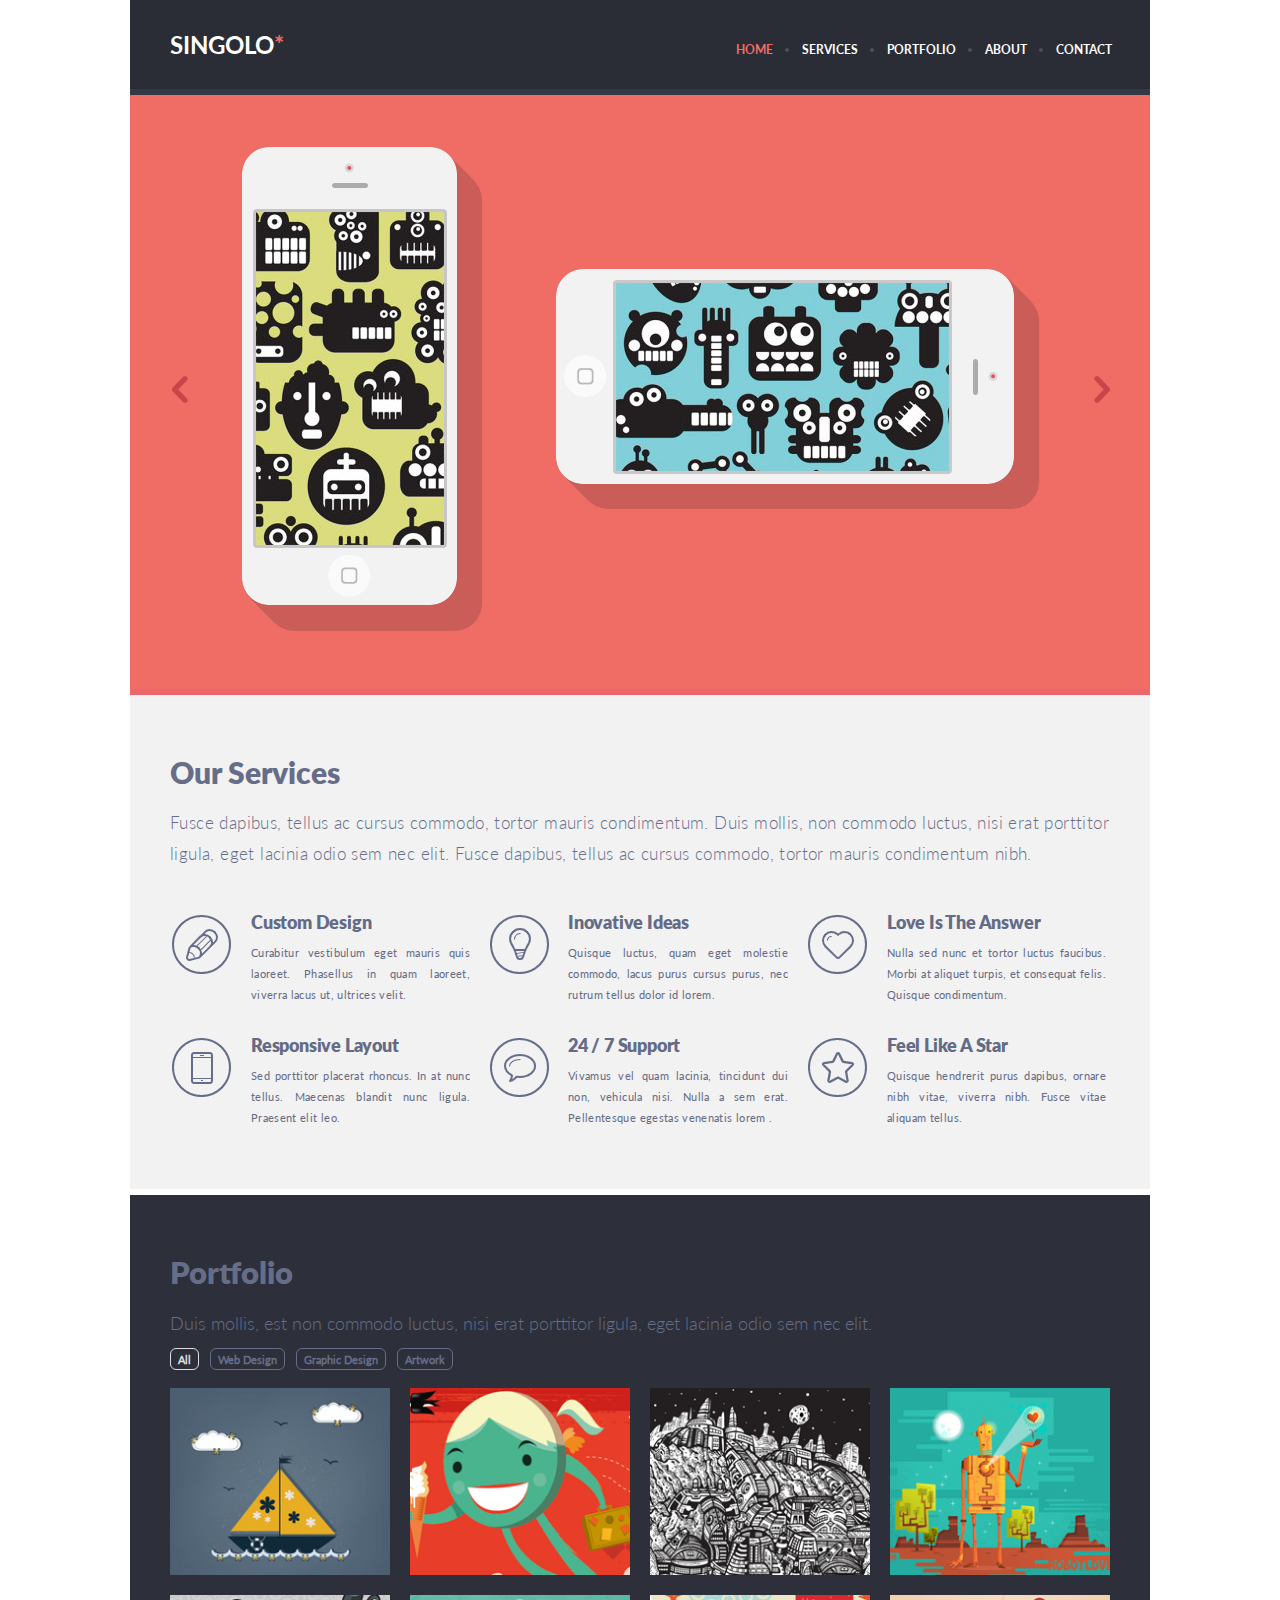
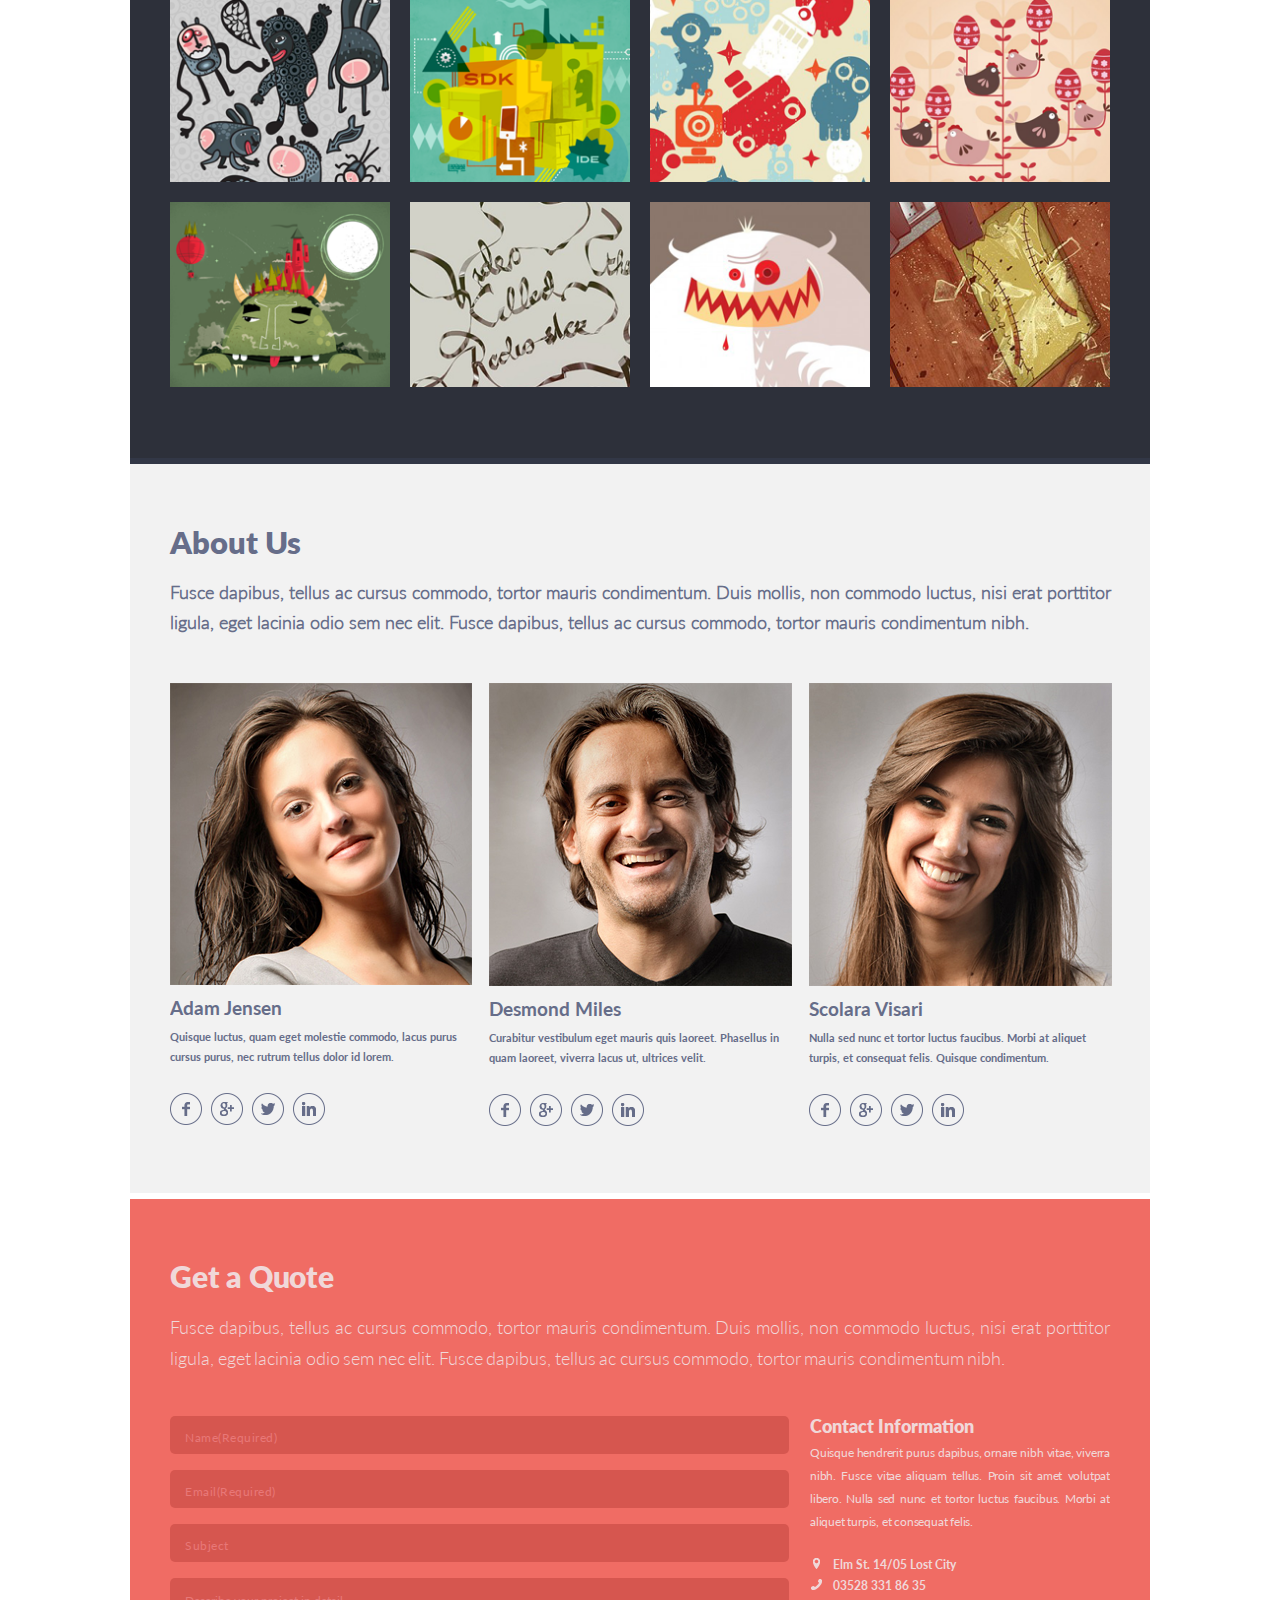
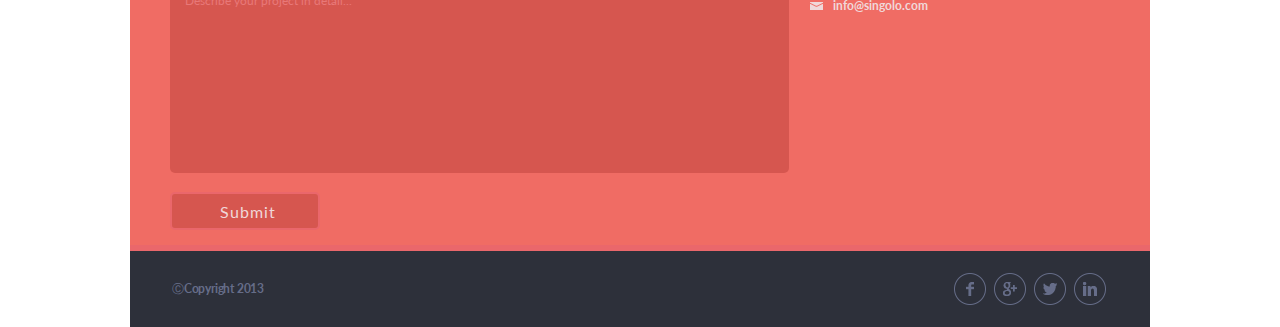
==== index.html @ 8b6590b0 "fix: final version" ====
<!DOCTYPE html>
<html lang="en">
<head>
    <meta charset="UTF-8">
    <meta name="viewport" content="width=device-width, initial-scale=1.0">
    <link rel="stylesheet" type="text/css" href="style.css">
    <title>Singolo</title>
</head>
<body>
    <header class="header">
        <div class="wrapper">
            <h1 class="logo">SINGOLO<span>*</span></h1>
            <nav class="header__navigation">
                <ul class="navigation">
                    <li class="navigation_item"><a href="#"><span>HOME</span></a></li>
                    <li class="navigation_item"><a href="#services"><span>SERVICES</span></a></li>
                    <li class="navigation_item"><a href="#portfolio"><span>PORTFOLIO</span></a></li>
                    <li class="navigation_item"><a href="#about"><span>ABOUT</span></a></li>
                    <li class="navigation_item"><a href="#contact"><span>CONTACT</span></a></li>
                </ul>
            </nav>
        </div>
    </header>
    <main>
        <section class="slider">
            <div class="wrapper">
                <img class="slider_left"  src="./assets/slider_left.png">
                <img class="phone_vertical"  src="./assets/phone_vertical.png">
                <img class="phone_horizontal"  src="./assets/phone_horizontal.png">
                <img class="slider_right"  src="./assets/slider_right.png">
            </div>
        </section>
        <section class="our-services" id="services">
            <div class="wrapper">
                <h2 class="services__title">Our Services</h2>
                <p class="services__text">Fusce dapibus, tellus ac cursus commodo, tortor mauris condimentum. 
                    Duis mollis, non commodo luctus, nisi erat porttitor ligula, eget lacinia odio sem nec elit. 
                    Fusce dapibus, tellus ac cursus commodo, tortor mauris condimentum nibh.</p>
                <div class="services">
                    <div class="service">
                        <img src="./assets/pen.png">
                        <h3 class="service__topic">Custom Design</h3>
                        <p class="service__info">Curabitur vestibulum eget mauris quis laoreet. 
                            Phasellus in quam laoreet, viverra lacus ut, ultrices velit.</p>
                    </div>
                    <div class="service">
                        <img src="./assets/lightbulb.png">
                        <h3 class="service__topic">Inovative Ideas</h3>
                        <p class="service__info">Quisque luctus, quam eget molestie commodo,
                             lacus purus cursus purus, nec rutrum tellus dolor id lorem.</p>
                    </div>
                    <div class="service last">
                        <img src="./assets/heart.png">
                        <h3 class="service__topic">Love Is The Answer</h3>
                        <p class="service__info">Nulla sed nunc et tortor luctus faucibus. 
                            Morbi at aliquet turpis, et consequat felis. Quisque condimentum.</p>
                    </div>
                    <div class="service">
                        <img src="./assets/phone.png">
                        <h3 class="service__topic">Responsive Layout</h3>
                        <p class="service__info">Sed porttitor placerat rhoncus. In at nunc tellus. 
                            Maecenas blandit nunc ligula. Praesent elit leo.</p>
                    </div>
                    <div class="service">
                        <img src="./assets/bubble.png">
                        <h3 class="service__topic">24 / 7 Support</h3>
                        <p class="service__info">Vivamus vel quam lacinia, tincidunt dui non, vehicula nisi.
                             Nulla a sem erat. Pellentesque egestas venenatis lorem .</p>
                    </div>
                    <div class="service last">
                        <img src="./assets/star.png">
                        <h3 class="service__topic">Feel Like A Star</h3>
                        <p class="service__info">Quisque hendrerit purus dapibus, ornare nibh vitae, viverra nibh.
                             Fusce vitae aliquam tellus.</p>
                    </div>
                </div>
            </div>
        </section>
        <section class="portfolio" id="portfolio">
            <div class="wrapper2">
                <h2 class="portfolio__title">Portfolio</h2>
                <p class="portfolio__text">Duis mollis, est non commodo luctus, nisi erat porttitor ligula, eget lacinia odio sem nec elit.</p>
                <div class="tags">
                    <span class="tag tag__selected">All</span>
                    <span class="tag tag__bordered">Web Design</span>
                    <span class="tag tag__bordered">Graphic Design</span>
                    <span class="tag tag__bordered">Artwork</span>
                </div>
                <div class="layout-4-column">
                    <img class="portfolio__image" src="./assets/img/p-1.png">
                    <img class="portfolio__image" src="./assets/img/p-2.png">
                    <img class="portfolio__image" src="./assets/img/p-3.png">
                    <img class="portfolio__image" src="./assets/img/p-4.png">
                    <img class="portfolio__image" src="./assets/img/p-5.png">
                    <img class="portfolio__image" src="./assets/img/p-6.png">
                    <img class="portfolio__image" src="./assets/img/p-7.png">
                    <img class="portfolio__image" src="./assets/img/p-8.png">
                    <img class="portfolio__image" src="./assets/img/p-9.png">
                    <img class="portfolio__image" src="./assets/img/p-10.png">
                    <img class="portfolio__image" src="./assets/img/p-11.png">
                    <img class="portfolio__image" src="./assets/img/p-12.png">
                    <img class="portfolio__image" src="./assets/img/p-12.png">
                    <img class="portfolio__image" src="./assets/img/p-12.png">
                </div>
            </div>
        </section>
        <section class="about-us" id="about">
            <div class="wrapper2">
                <h2 class="about-us__title">About Us</h2>
                <p class="about-us__text">Fusce dapibus, tellus ac cursus commodo, tortor mauris condimentum. Duis mollis, non commodo luctus, nisi erat porttitor ligula, eget lacinia odio sem nec elit. Fusce dapibus, tellus ac cursus commodo, tortor mauris condimentum nibh.</p>
                <div class="layout-3-column">
                    <div class="employee">
                        <img src="/assets/img/a-1.png">
                        <h3 class="employee__name">Adam Jensen</h3>
                        <p>Quisque luctus, quam eget molestie commodo, lacus purus cursus purus, nec rutrum tellus dolor id lorem.</p>
                        <div class="social__icon">
                            <img src="/assets/facebook.png">
                            <img src="/assets/google.png">
                            <img src="/assets/twitter.png">
                            <img src="/assets/linkedin.png">
                        </div>
                    </div>
                    <div class="employee">
                        <img src="/assets/img/a-2.png">
                        <h3 class="employee__name">Desmond Miles</h3>
                        <p>Curabitur vestibulum eget mauris quis laoreet. Phasellus in quam laoreet, viverra lacus ut, ultrices velit.</p>
                        <div class="social__icon">
                            <img src="/assets/facebook.png">
                            <img src="/assets/google.png">
                            <img src="/assets/twitter.png">
                            <img src="/assets/linkedin.png">
                        </div>
                    </div>
                    <div class="employee">
                        <img src="/assets/img/a-3.png">
                        <h3 class="employee__name">Scolara Visari</h3>
                        <p>Nulla sed nunc et tortor luctus faucibus. Morbi at aliquet turpis, et consequat felis. Quisque condimentum.</p>
                        <div class="social__icon">
                            <img src="/assets/facebook.png">
                            <img src="/assets/google.png">
                            <img src="/assets/twitter.png">
                            <img src="/assets/linkedin.png">
                        </div>
                    </div>
                </div>
            </div>
        </section>
        <section class="get-a-quote" id="contact">
            <div class="wrapper">
                <h2 class="get-a-quote__title">Get a Quote</h2>
                <p class="get-a-quote__description">Fusce dapibus, tellus ac cursus commodo, tortor mauris condimentum. Duis mollis, non commodo luctus, nisi erat porttitor ligula, eget lacinia odio sem nec elit. Fusce dapibus, tellus ac cursus commodo, tortor mauris condimentum nibh.</p>
                <div class="layout-2-column">
                    <form class="get-a-quote__form">
                        <div><input type="text" name="name" placeholder="Name(Required)" required></div>
                        <div><input type="email" name="email" placeholder="Email(Required)" required></div>
                        <div><input type="text" name="subject" placeholder="Subject"></div>
                        <textarea  name="descritrion" placeholder="Describe your project in detail..."  rows="10"></textarea>
                        <div><input type="submit" name="submit" value="Submit"></div>
                    </form>
                    <div class="get-a-quote__content">
                        <h3 class="contetn__title">Contact Information</h3>
                        <p class="content__description">Quisque hendrerit purus dapibus, ornare nibh vitae, viverra nibh. Fusce vitae aliquam tellus. Proin sit amet volutpat libero. Nulla sed nunc et tortor luctus faucibus. Morbi at aliquet turpis, et consequat felis.</p>
                        <div class="contacts">
                            <div><img src="./assets/location_mini.png" alt=""></div> <a href="Elm St. 14/05 Lost City">Elm St. 14/05 Lost City</a>
                        </div>
                        <div class="contacts">
                            <div><img src="./assets/phone_mini.png" alt=""></div> <a href="tel: +035283318635">03528 331 86 35</a>
                        </div>
                        <div class="contacts">
                            <div><img src="assets/mail_mini.png" alt=""></div> <a href="mailto: info@singolo.com">info@singolo.com</a>
                        </div>
                    </div>
                </div>
            </div>
        </section>
    </main>
    <footer class="footer">
        <div class="wrapper">
            <p class="rights">ⒸCopyright 2013</p>
            <div class="social-networks">
                <a href="#"><img src="./assets/facebook.png" alt="facebook"></a>
                <a href="#"><img src="./assets/google.png" alt="google"></a>
                <a href="#"><img src="./assets/twitter.png" alt="twitter"></a>
                <a href="#"><img src="./assets/linkedin.png" alt="linkedin"></a>
            </div>
        </div>  
    </footer>    
</body>
</html>
---- style.css ----
@import './fonts.css';

* {
    margin: 0;
    padding: 0;
    font-family: LatoBold, sans-serif;
    box-sizing: border-box;
    color: rgb(102, 109, 137);
}
a {
    text-decoration: none;
}
html {
    font-size: 10px;
}

body {
    font-size: 1.6rem;
}
.logo {
    color: #ffffff;
    font-family: LatoBold, sans-serif;
    font-size: 2.4rem;
    letter-spacing: 0px;
    cursor: default;   
}
.header .wrapper {
    width: 1020px;
    margin: 0 auto;
    padding: 0 40px;
    height: 89px;
    display: flex;
    justify-content: space-between;
    align-items: center;
    background-color: #2a2d36;
    box-shadow: 0px 6px 0px #343947;
    z-index: 5;
    position: relative;
}

.header__navigation{
    margin-right: -4px;
    margin-top: 10px;
}

.navigation {
    display: flex;
    font-size: 1.2rem;
    letter-spacing: 0px;
}

.navigation_item {
    margin-left: 10px;
    margin-right: 2px;
    list-style-position: inside;
    color: #494e61;
}

.navigation_item span {
    transition: color, 0.5s;
    color: #fff;
}

.navigation_item span:hover {
    cursor: pointer;
    color: #f06d66;
}

.navigation_item:first-child span {
    color: #f06d66;
}

.navigation_item:first-child {
    list-style: none;
}

.logo span {
    color: #f06d66;
}

.slider .wrapper {
    height: 600px;
    display: flex;
    justify-content: space-between;
    align-items: center;

    background-color: #f06d66;
    box-shadow: 0px 6px 0px #ea676b;
    z-index: 4;
    position: relative;

    width: 1020px;
    margin: 0 auto;
    padding: 0 40px;
}

.slider_left {
    margin: 0 0 0 2px;
    cursor: pointer; 
    
}

.phone_vertical {
    margin: 0 0 0 -12px;  
}

.slider_right {
    margin: 0 0 0 10px; 
    cursor: pointer;
}

.slider_right:hover {
    transform: scale(1);
    filter: brightness(2);
}

.slider_left:hover {
    transform: scale(1);
    filter: brightness(2);
}


.our-services .wrapper {
    height: 500px;
    display: flex;
    flex-direction: column;

    background-color: #f2f2f2;
    box-shadow: 0px 6px 0px #ffffff;
    
    position: relative;

    width: 1020px;
    margin: 0 auto;
    padding: 0 40px;
}

.services__title {
    margin-top: 65px;
    color: #666d89;
    font-family: LatoBlack, sans-serif;
    font-size: 3rem;
    font-weight: 900;
    letter-spacing: 0px;
    cursor: default;
}

.services__text {
    color: #666d89;
    font-family: LatoLight, sans-serif;
    font-size: 1.7rem;
    cursor: default;
    line-height: 1.8;
    margin-top: 18px;
    margin-bottom: 42px;
    font-weight: 300;
    letter-spacing: 0.4px;
}

.services {
    display: flex;
    flex-direction: row;
    flex-wrap: wrap;
}

.service {
    width: 300px;
    height: 109px;
    margin-right: 18px;
    margin-bottom: 14px;
}

.service img {
    float: left;
    margin: 3px 18px 40px 1px;
}

.service img:hover {
   filter: brightness(0);
   cursor: pointer; 
}

.service__topic {
    font-size: 1.8rem;
    letter-spacing: -0.2px;
    font-weight: 900;
    font-family: LatoBlack, sans-serif;
    cursor: default;
    color: #646b86;
}

.service__info {
    margin-top: 10px;
    margin-bottom: 15px;
    height: 65px;
    overflow: hidden;
    font-size: 1.1rem;
    font-weight: 400;
    text-align: justify;
    letter-spacing: 0.35px;
    line-height: 1.9;
    font-family: LatoRegular, sans-serif;
    cursor: default;
    color: #646b86;
}

.last{
    margin-right: 0px; 
} 

.portfolio .wrapper2 {
    width: 1020px;
    height: 875px;
    margin: 0 auto;
    background-color: rgb(45, 48, 58);
    border-bottom: rgb(50, 55, 70) solid 6px;
}
.portfolio__title{
   padding-top: 65px; 
   font-size: 30.5px;
   margin-left: 40px; 
   font-family: LatoBlack, sans-serif;
   font-weight: 790px;
   
}
.portfolio__text {
    font-family: LatoLight, sans-serif;
    font-size: 17.5px;
    padding-top: 22.5px;
    margin-left: 40px;
}
.tags {
    padding-top: 14px;
    margin-left: 40px;      
}
.tag {
    font-family: LatoRegular, sans-serif;
    font-size: 11.4px;
    font-weight: 800;
    padding: 3.8px 7px;
    border: 1px solid rgb(102, 109, 137);
    border-radius: 6px;
    margin-right: 7px;
}
.tag:hover {
    cursor: pointer;
    color: rgb(222, 222, 222);
    border-color: rgb(222, 222, 222);
}
.tag__selected {
    border-color: rgb(222, 222, 222);
    color: rgb(222, 222, 222);
}
.layout-4-column {
    display: flex;
    flex-wrap: wrap;   
    justify-content: center;
    padding-top: 11.8px;
    overflow: hidden;
    height: 620px;  
}
.portfolio__image {    
    overflow: hidden;
    width: 240px;
    height: 207px;
    padding: 10px;
}
.about-us .wrapper2 {
    width: 1020px;
    height: 735px;
    margin: 0 auto;
    background-color: rgb(242, 242, 242);
    border-bottom: white solid 6px;
}
.layout-3-column {
    display: flex;
    padding-left: 18px;
    padding-right: 22px;
    flex-direction: row;
    justify-content: space-evenly; 
    margin-top:45px ;    
}
.about-us__title {
   padding-top: 60px; 
   font-size: 30.5px;
   margin-left: 40px; 
   font-family: LatoBlack, sans-serif;
   font-weight: 790px;
}
.about-us__text {
    font-family: LatoLight, sans-serif;
    font-size: 17.8px;
    padding-top: 17px;
    margin-left: 40px;
    line-height: 1.7;
    font-weight: 600;
}

.employee {
    width: 298px;
    height: 460px;   
   }

.employee h3 {
    font-family: LatoBold;
    margin-top: 9px;
    white-space: nowrap;
    overflow: hidden;
}
.employee p {
    font-size: 11.4px;
    line-height: 1.8;
    margin-top: 8px;
}
.social__icon {
    margin-top: 25px;
    }
.social__icon img {
    margin-right: 5px;
}
.social__icon img:hover {
    filter: brightness(2);
    cursor: pointer;
}


.get-a-quote .wrapper {
    height: 652px;
    display: flex;
    flex-direction: column;
    background-color: #f06c64;
    border-bottom: 6px solid #ea676b;
    width: 1020px;
    margin: 0 auto;
    padding: 0 40px;
}

.get-a-quote__title {
    font-family: LatoBlack, sans-serif;
    margin-top: 59px;
    font-size: 3rem;
    color: #f0d8d9;
    letter-spacing: -0.2px;
    cursor: default;
}

.get-a-quote__description {
    color: #f0d8d9;
    font-family: LatoLight, sans-serif;
    font-size: 1.8rem;
    cursor: default;
    line-height: 1.7;
    margin-top: 18px;
    text-align: justify;
    word-spacing: -1.5px;
}

.get-a-quote__form {
    font-family: LatoRegular, sans-serif;
    display: inline-block;
    width: 615px;
    margin-right: 20px;
    margin-top: 43px;
}

.get-a-quote__form input{
    width: 619px;
    border: none;
    background-color: #d6564f;
    border-radius: 5px;
    height: 38px;
    margin-bottom: 16px;
    color: white;
    font-size: 1.6rem;
    font-family: LatoRegular, sans-serif;
    letter-spacing: 1px;
    padding-left: 5px;
}

.get-a-quote__form textarea{
    width: 619px;
    border: none;
    background-color: #d6564f;
    border-radius: 5px;
    margin-bottom: 16px;
    resize: none;
    color: white;
    font-size: 1.6rem;
    font-family: LatoRegular, sans-serif;
    letter-spacing: 1px;
    padding-left: 5px;
    padding-top: 5px;
}

.get-a-quote__form input::placeholder {
    font-family: LatoRegular, sans-serif;
    font-size: 1.2rem;
    color: #e87878;
    padding-left: 10px;
    letter-spacing: 0.5px;   
}

.get-a-quote__form textarea::placeholder{
    font-family: LatoRegular, sans-serif;
    font-size: 1.2rem;
    color: #e87878;
    padding-left: 10px;
    letter-spacing: 0px;
    padding-top: 10px;   
}

input[type="submit"]{
    color: #f0d8d9;
    width: 150px;
    border: 2px solid #ea676b;
    transition: 0.6s;
}

input[type="submit"]:hover{
    cursor: pointer;
    background-color: #f0d8d9;
    color: black;
    border: 2px solid #ea676b;
    transition: 0.9s;
}

.get-a-quote__content {
    display: inline-block;
    width: 300px;
    vertical-align: top;
    margin-left: 1px;
}

.contetn__title {
    font-family: LatoBlack, sans-serif;
    margin-top: 42px;
    font-size: 1.8rem;
    color: #f0d8d9;
    letter-spacing: 0px;
    cursor: default;
}

.content__description {
    color: #f0d8d9;
    font-family: LatoRegular, sans-serif;
    font-size: 1.2rem;
    cursor: default;
    line-height: 1.9;
    margin-top: 5px;
    overflow: hidden;
    text-align: justify;
    letter-spacing: -0.2px;
    margin-bottom: 24px;
}

.contacts {
    font-family: LatoRegular, sans-serif;
    font-size: 1.2rem;
    margin-bottom: 5.5px;
    cursor: default;
    color: #f0d8d9;
}

.contacts a{
    text-decoration: none;
    color: inherit;    
}

.contacts a:hover{
    text-decoration: underline #f0d8d9;
}

.contacts div{
    display: inline-block;
    width: 13px;
    height: 11px;
    margin-right: 7px;
    text-align: center;
}

.footer .wrapper {
    height: 76px;
    display: flex;
    justify-content: space-between;
    flex-direction: row; 
    background-color: #2d303a;
    width: 1020px;
    margin: 0 auto;
    padding: 0 40px;
}

.rights{
    width: 200px;
    margin-left: 2px;
    padding-top: 30px;
    font-size: 1.2rem;
    color: #666d89;
    letter-spacing: -0.2px;
}

.social-networks {
    float: right;
    margin-top: 22px;
    text-align: right;
    
}

.social-networks a {
    cursor: default;
}

.social-networks img {
    margin-right: 4px;
   
}

.social-networks img:hover {
    filter: brightness(0);
    cursor: pointer;
}
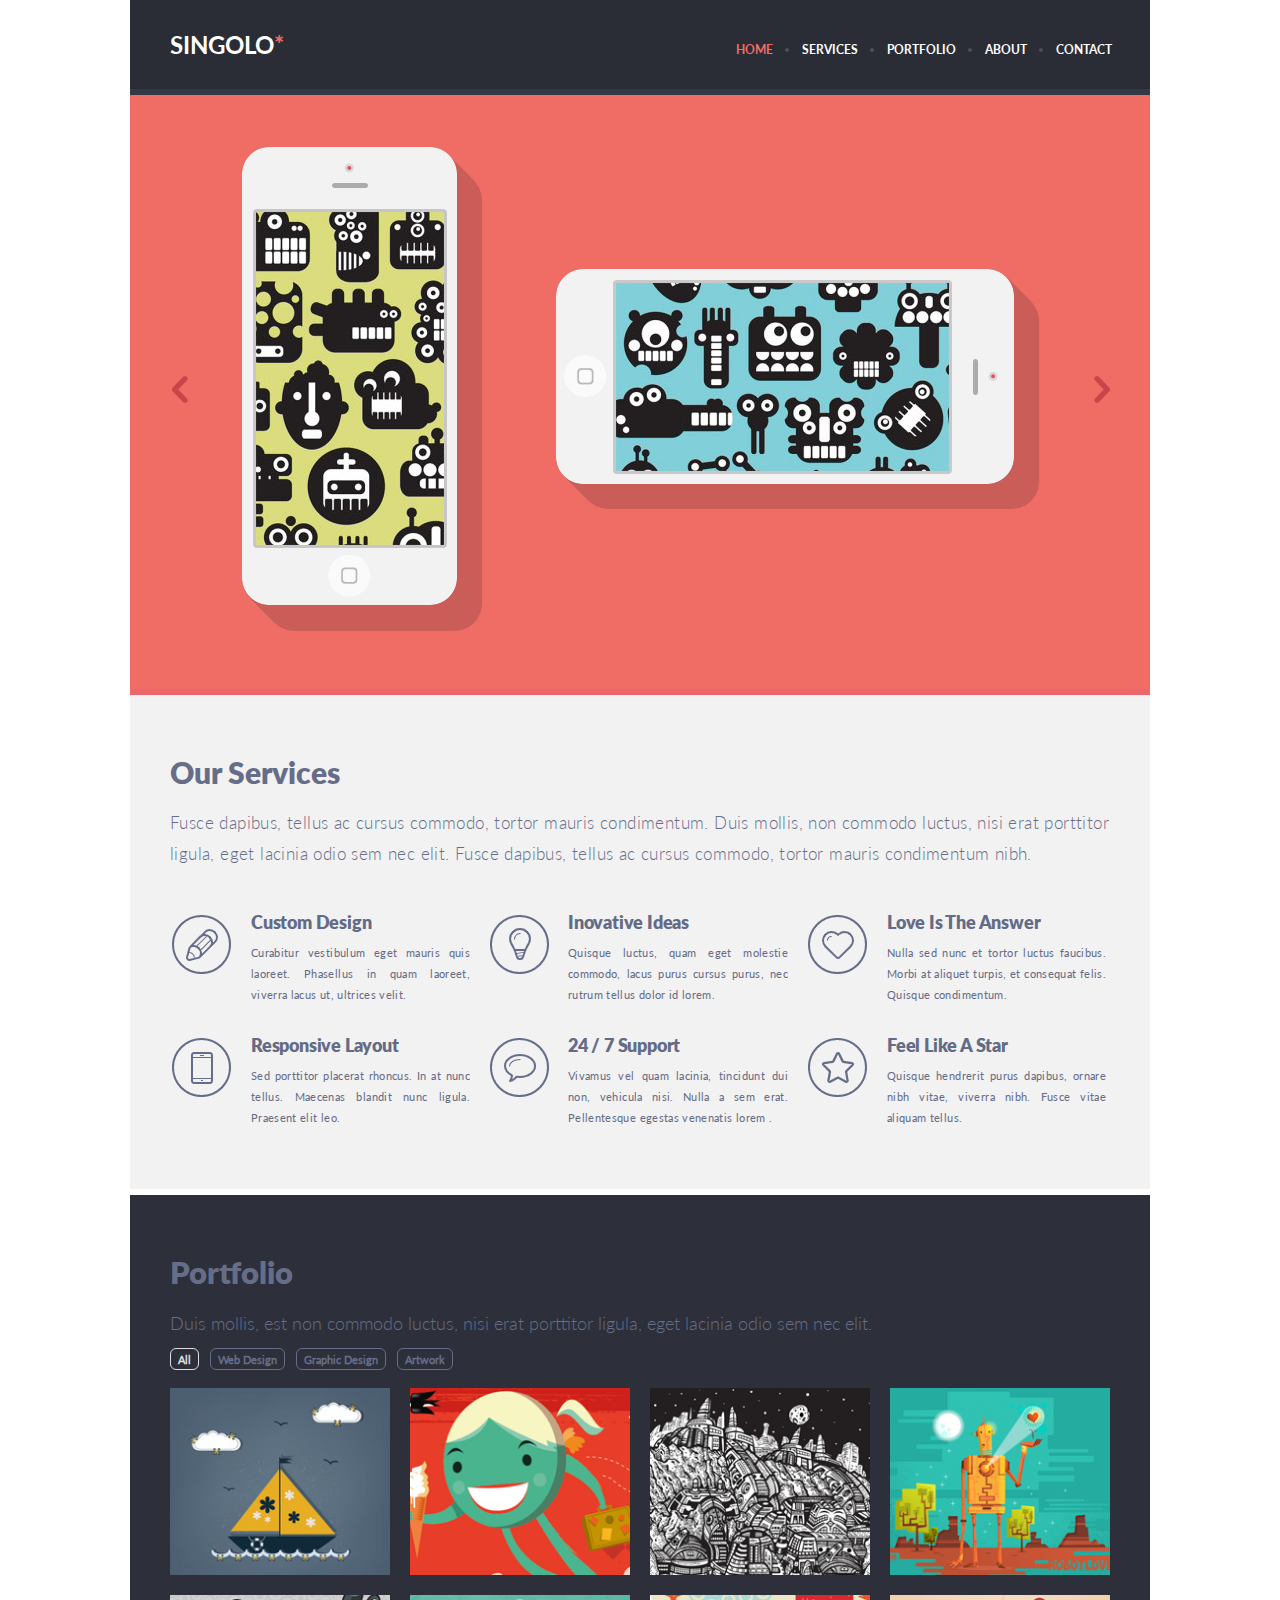
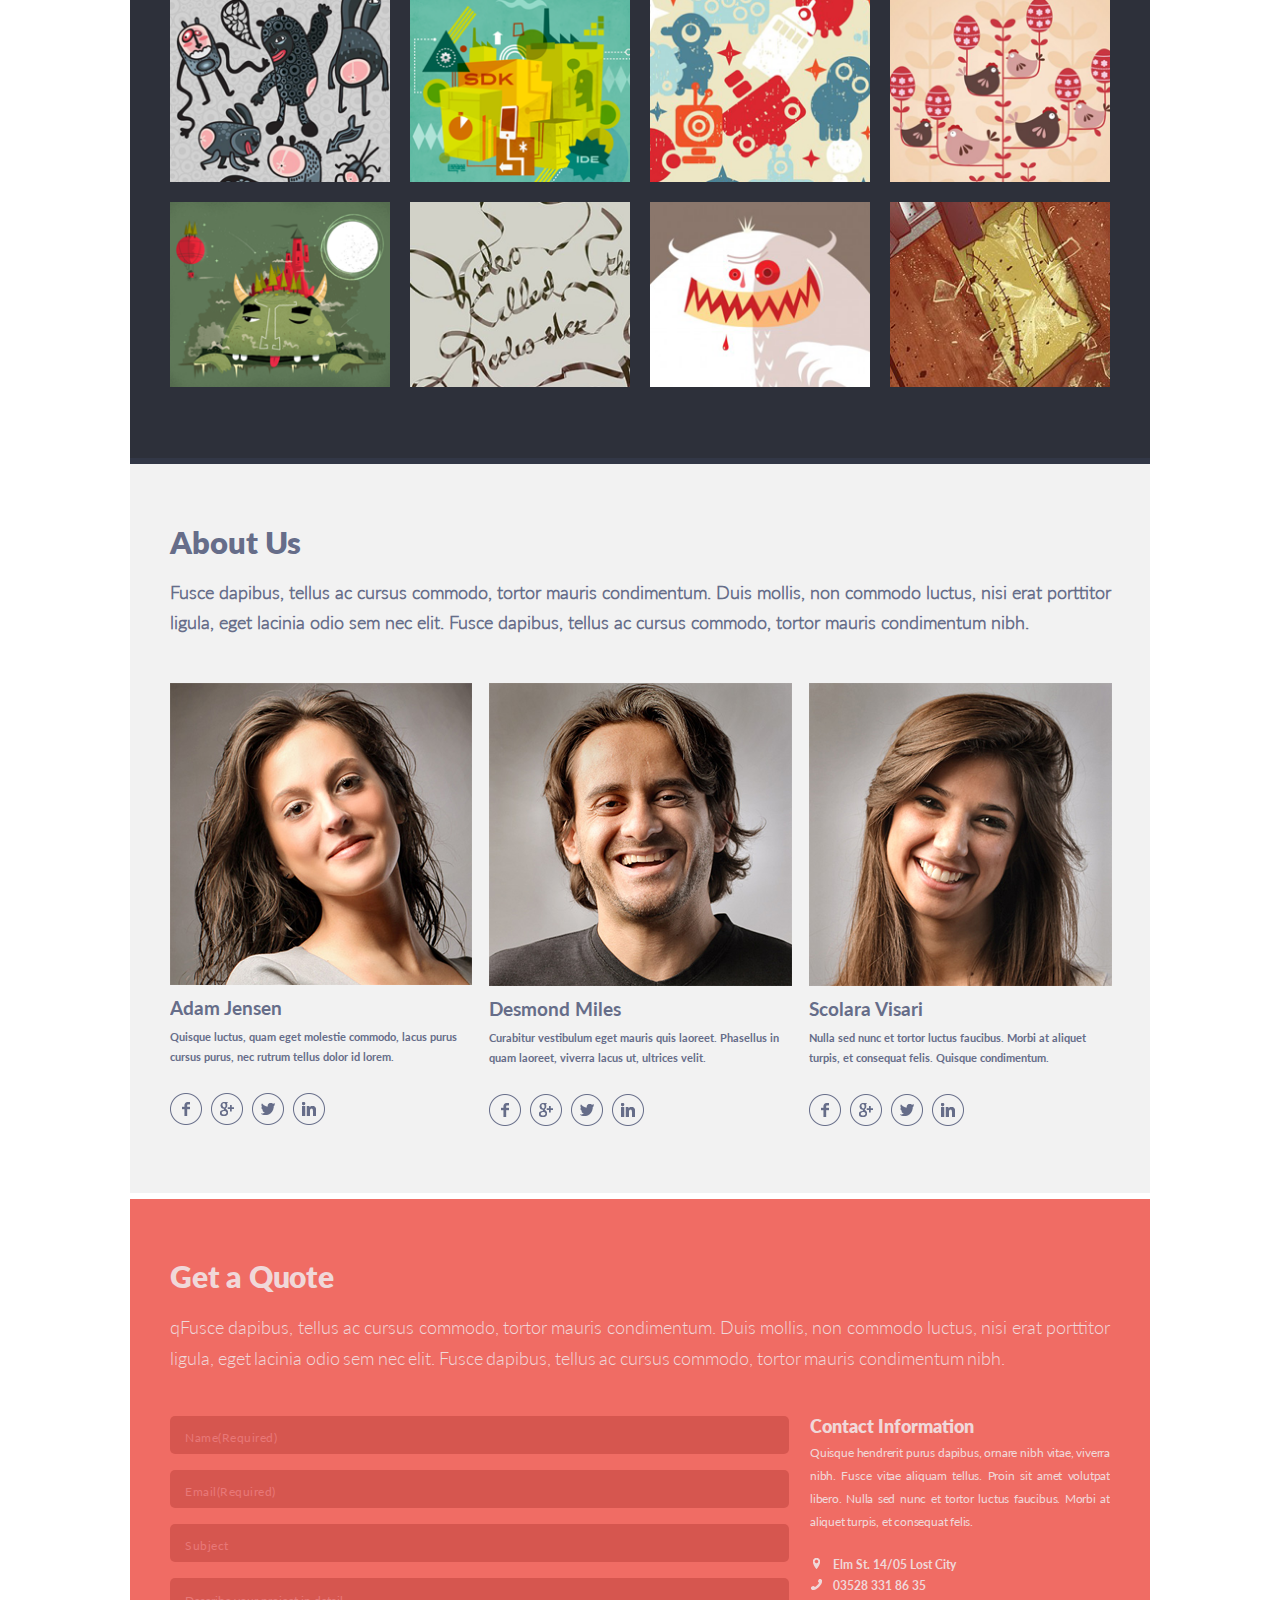
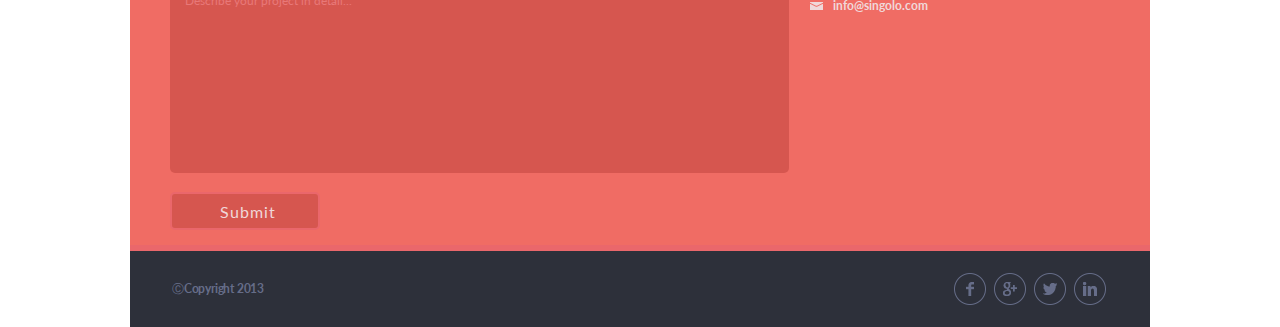
==== commit cca2ff38: "fix" ====
--- a/index.html
+++ b/index.html
@@ -110,36 +110,36 @@
                 <p class="about-us__text">Fusce dapibus, tellus ac cursus commodo, tortor mauris condimentum. Duis mollis, non commodo luctus, nisi erat porttitor ligula, eget lacinia odio sem nec elit. Fusce dapibus, tellus ac cursus commodo, tortor mauris condimentum nibh.</p>
                 <div class="layout-3-column">
                     <div class="employee">
-                        <img src="/assets/img/a-1.png">
+                        <img src="./assets/img/a-1.png">
                         <h3 class="employee__name">Adam Jensen</h3>
                         <p>Quisque luctus, quam eget molestie commodo, lacus purus cursus purus, nec rutrum tellus dolor id lorem.</p>
                         <div class="social__icon">
-                            <img src="/assets/facebook.png">
-                            <img src="/assets/google.png">
-                            <img src="/assets/twitter.png">
-                            <img src="/assets/linkedin.png">
+                            <img src="./assets/facebook.png">
+                            <img src="./assets/google.png">
+                            <img src="./assets/twitter.png">
+                            <img src="./assets/linkedin.png">
                         </div>
                     </div>
                     <div class="employee">
-                        <img src="/assets/img/a-2.png">
+                        <img src="./assets/img/a-2.png">
                         <h3 class="employee__name">Desmond Miles</h3>
                         <p>Curabitur vestibulum eget mauris quis laoreet. Phasellus in quam laoreet, viverra lacus ut, ultrices velit.</p>
                         <div class="social__icon">
-                            <img src="/assets/facebook.png">
-                            <img src="/assets/google.png">
-                            <img src="/assets/twitter.png">
-                            <img src="/assets/linkedin.png">
+                            <img src="./assets/facebook.png">
+                            <img src="./assets/google.png">
+                            <img src="./assets/twitter.png">
+                            <img src="./assets/linkedin.png">
                         </div>
                     </div>
                     <div class="employee">
-                        <img src="/assets/img/a-3.png">
+                        <img src="./assets/img/a-3.png">
                         <h3 class="employee__name">Scolara Visari</h3>
                         <p>Nulla sed nunc et tortor luctus faucibus. Morbi at aliquet turpis, et consequat felis. Quisque condimentum.</p>
                         <div class="social__icon">
-                            <img src="/assets/facebook.png">
-                            <img src="/assets/google.png">
-                            <img src="/assets/twitter.png">
-                            <img src="/assets/linkedin.png">
+                            <img src="./assets/facebook.png">
+                            <img src="./assets/google.png">
+                            <img src="./assets/twitter.png">
+                            <img src="./assets/linkedin.png">
                         </div>
                     </div>
                 </div>
@@ -148,7 +148,7 @@
         <section class="get-a-quote" id="contact">
             <div class="wrapper">
                 <h2 class="get-a-quote__title">Get a Quote</h2>
-                <p class="get-a-quote__description">Fusce dapibus, tellus ac cursus commodo, tortor mauris condimentum. Duis mollis, non commodo luctus, nisi erat porttitor ligula, eget lacinia odio sem nec elit. Fusce dapibus, tellus ac cursus commodo, tortor mauris condimentum nibh.</p>
+                <p class="get-a-quote__description">qFusce dapibus, tellus ac cursus commodo, tortor mauris condimentum. Duis mollis, non commodo luctus, nisi erat porttitor ligula, eget lacinia odio sem nec elit. Fusce dapibus, tellus ac cursus commodo, tortor mauris condimentum nibh.</p>
                 <div class="layout-2-column">
                     <form class="get-a-quote__form">
                         <div><input type="text" name="name" placeholder="Name(Required)" required></div>
@@ -167,7 +167,7 @@
                             <div><img src="./assets/phone_mini.png" alt=""></div> <a href="tel: +035283318635">03528 331 86 35</a>
                         </div>
                         <div class="contacts">
-                            <div><img src="assets/mail_mini.png" alt=""></div> <a href="mailto: info@singolo.com">info@singolo.com</a>
+                            <div><img src="./assets/mail_mini.png" alt=""></div> <a href="mailto: info@singolo.com">info@singolo.com</a>
                         </div>
                     </div>
                 </div>
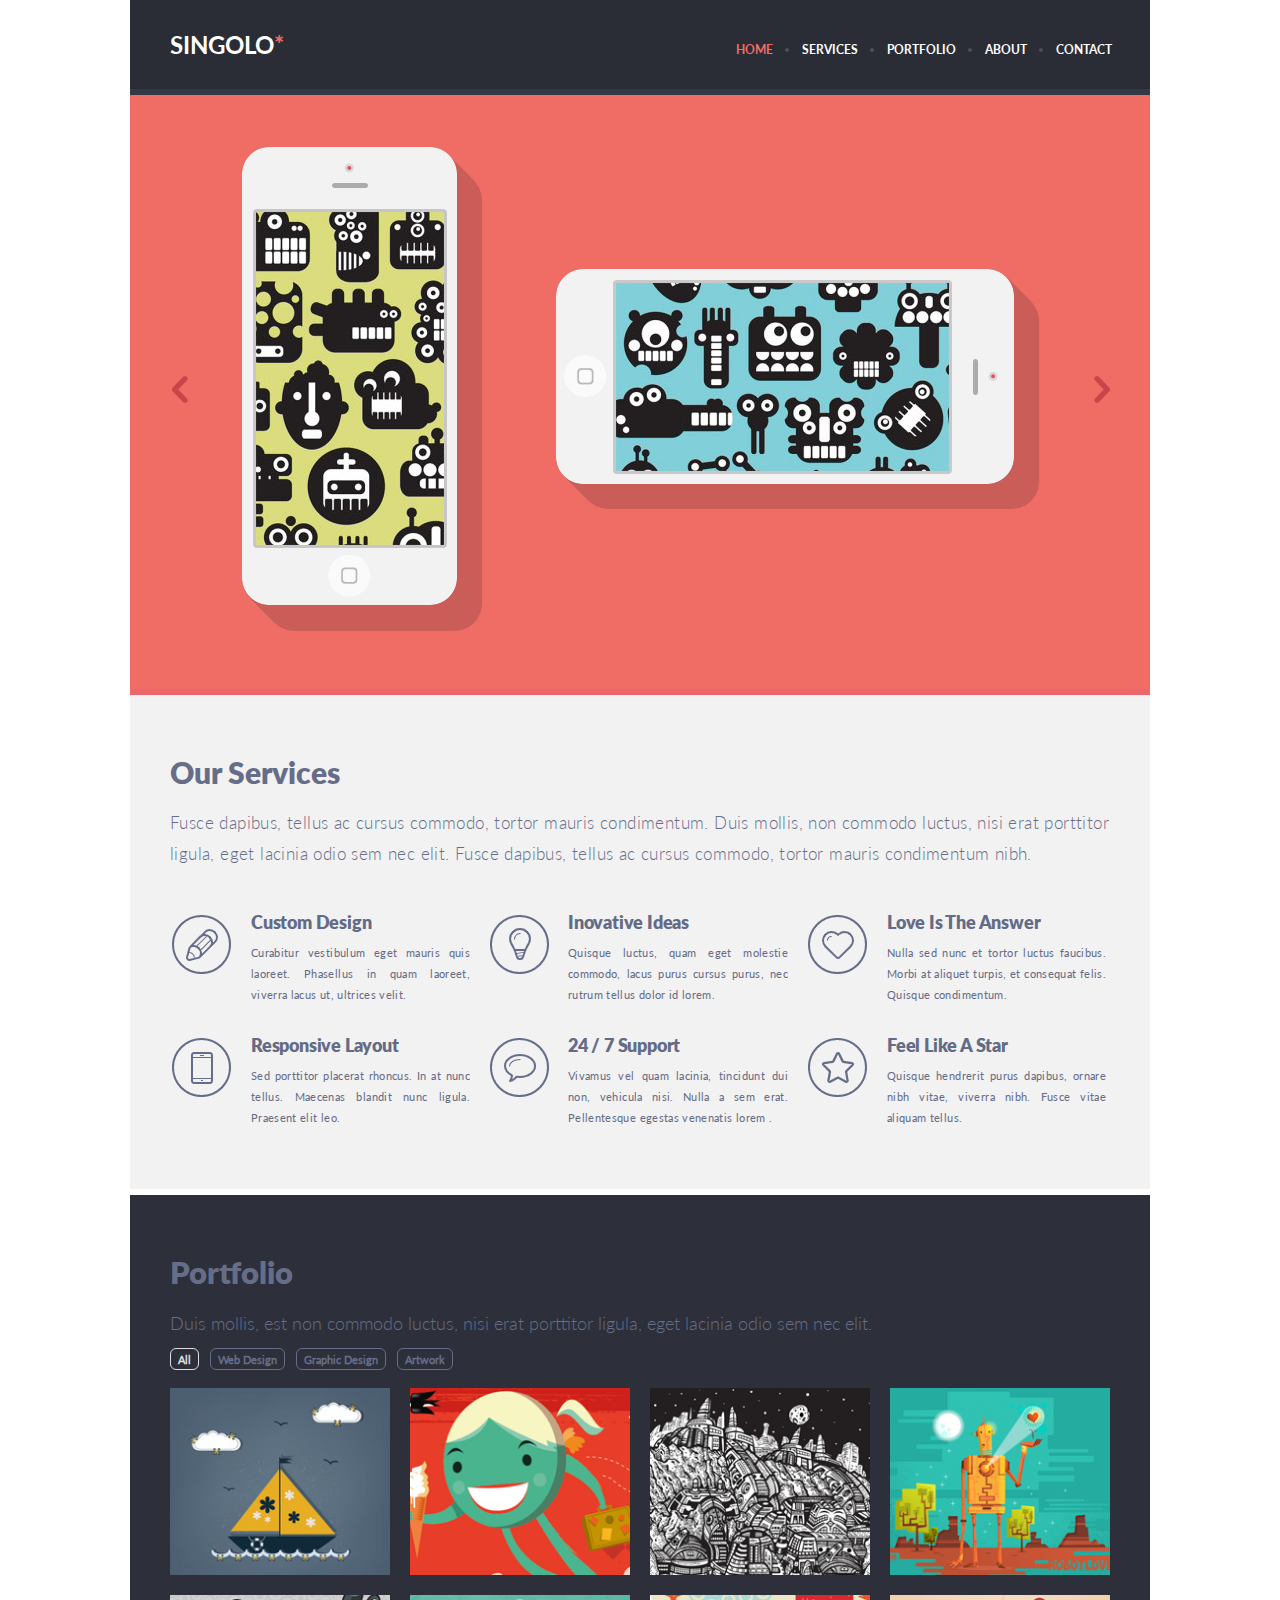
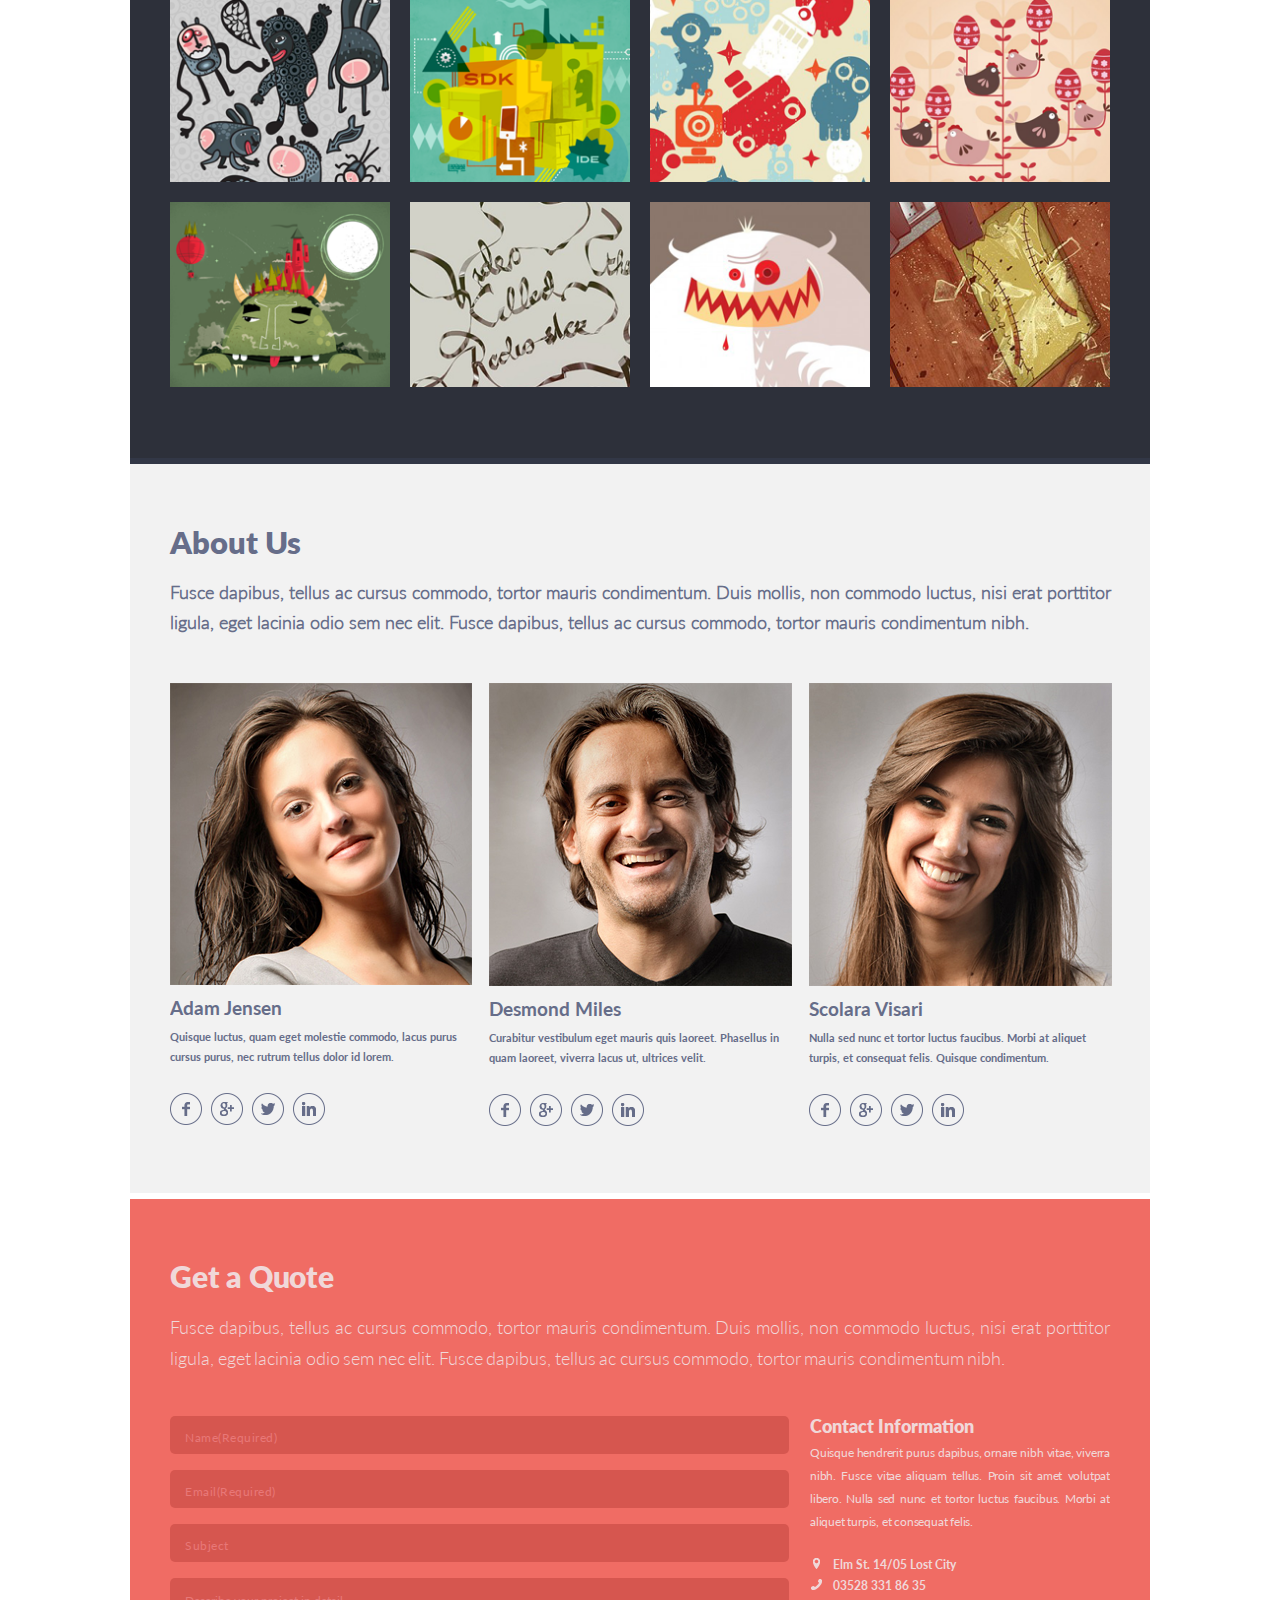
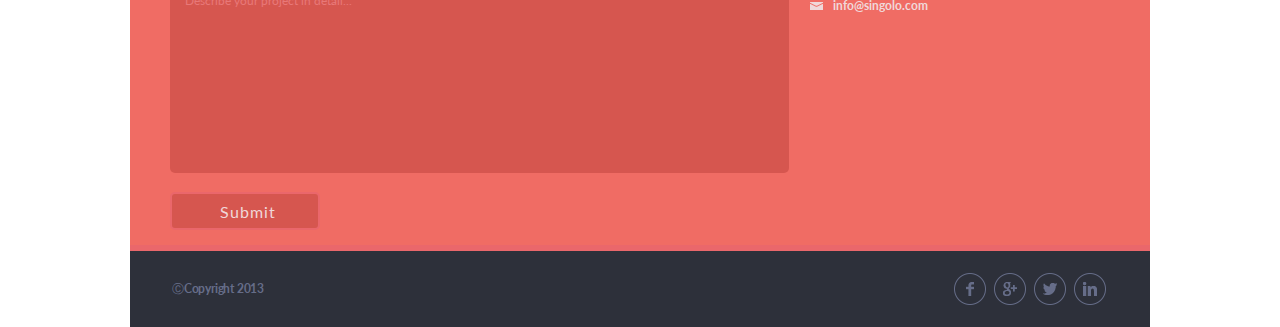
==== commit 52a3934d: "fix" ====
--- a/index.html
+++ b/index.html
@@ -148,7 +148,7 @@
         <section class="get-a-quote" id="contact">
             <div class="wrapper">
                 <h2 class="get-a-quote__title">Get a Quote</h2>
-                <p class="get-a-quote__description">qFusce dapibus, tellus ac cursus commodo, tortor mauris condimentum. Duis mollis, non commodo luctus, nisi erat porttitor ligula, eget lacinia odio sem nec elit. Fusce dapibus, tellus ac cursus commodo, tortor mauris condimentum nibh.</p>
+                <p class="get-a-quote__description">Fusce dapibus, tellus ac cursus commodo, tortor mauris condimentum. Duis mollis, non commodo luctus, nisi erat porttitor ligula, eget lacinia odio sem nec elit. Fusce dapibus, tellus ac cursus commodo, tortor mauris condimentum nibh.</p>
                 <div class="layout-2-column">
                     <form class="get-a-quote__form">
                         <div><input type="text" name="name" placeholder="Name(Required)" required></div>
